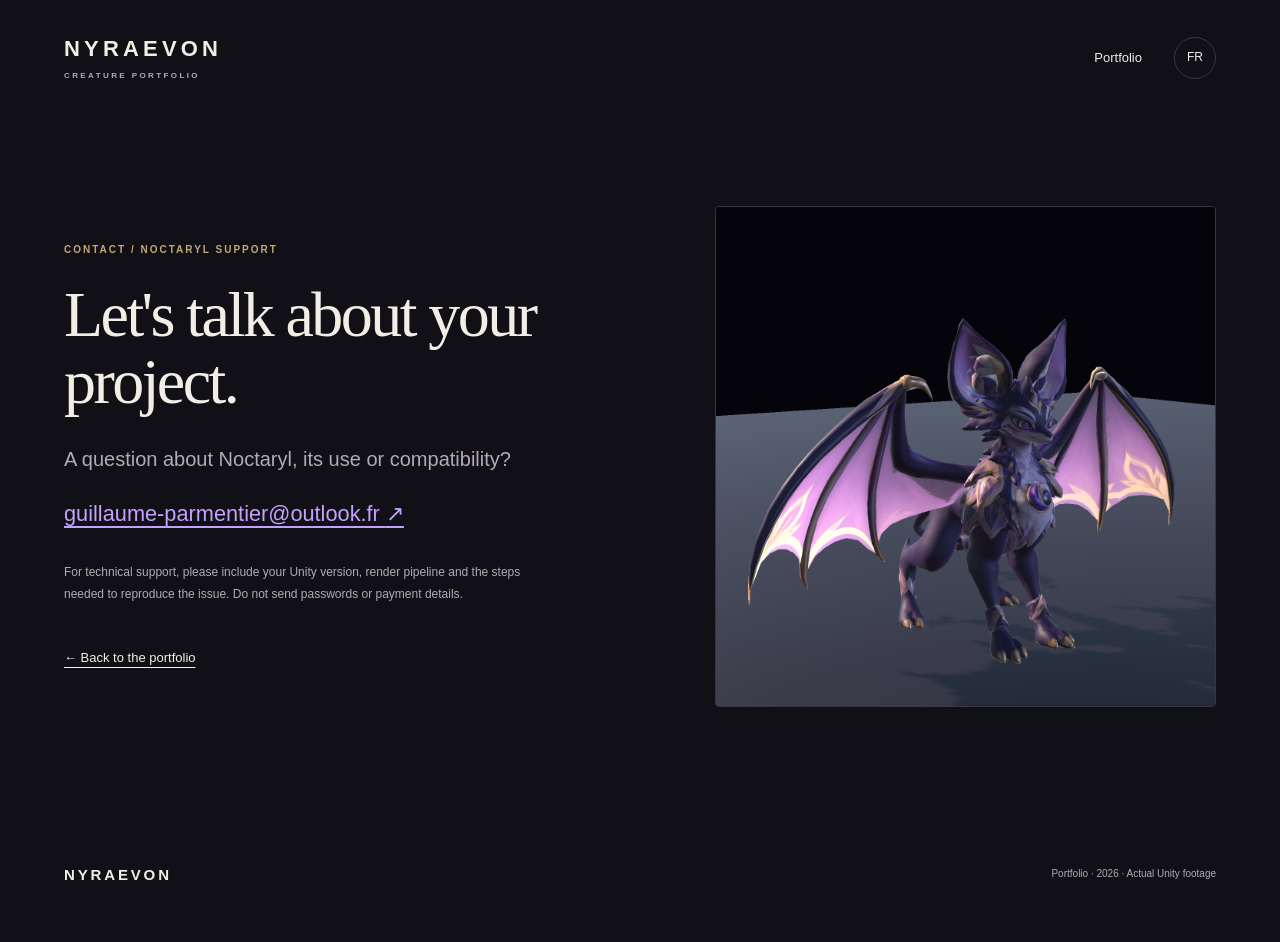
==== contact.html @ d4795629 "Publish NYRAEVON portfolio featuring Noctaryl Public showcase with actual Unity captures, a demonstr" ====
<!doctype html><html lang="en"><head><meta charset="utf-8"><meta name="viewport" content="width=device-width,initial-scale=1"><title>Contact & support — NYRAEVON</title><meta name="description" content="Contact NYRAEVON for questions and support about Noctaryl, the animated darkness familiar for Unity URP."><link rel="icon" href="noctaryl-icon.png"><link rel="stylesheet" href="style.css"><script src="site.js" defer></script></head><body><a class="skip" href="#main">Skip to content</a><header class="nav wrap"><a class="brand" href="./">NYRAEVON<span>CREATURE PORTFOLIO</span></a><nav aria-label="Main navigation"><a href="./" data-fr="Portfolio">Portfolio</a><button class="language" type="button" aria-label="Passer en français">FR</button></nav></header><main id="main" class="wrap contact-page"><div><p class="eyebrow" data-fr="CONTACT / SUPPORT NOCTARYL">CONTACT / NOCTARYL SUPPORT</p><h1 data-fr="Parlons de votre projet.">Let's talk about your project.</h1><p class="lead" data-fr="Une question sur Noctaryl, son utilisation ou sa compatibilité ?">A question about Noctaryl, its use or compatibility?</p><a class="email" href="mailto:guillaume-parmentier@outlook.fr?subject=Noctaryl%20%E2%80%94%20support">guillaume-parmentier@outlook.fr <span aria-hidden="true">↗</span></a><p class="muted small" data-fr="Pour une demande technique, précisez votre version de Unity, votre pipeline de rendu et les étapes permettant de reproduire le problème. Ne joignez pas de mots de passe ni d'informations de paiement.">For technical support, please include your Unity version, render pipeline and the steps needed to reproduce the issue. Do not send passwords or payment details.</p><a class="text-link" href="./" data-fr="← Revenir au portfolio">← Back to the portfolio</a></div><img src="noctaryl-cover.png" width="1950" height="1300" alt="Noctaryl, rendered in Unity" class="contact-art"></main><footer class="wrap footer"><a class="brand" href="./">NYRAEVON</a><p data-fr="Portfolio · 2026 · Captures réelles dans Unity">Portfolio · 2026 · Actual Unity footage</p></footer></body></html>
---- style.css ----
@charset "utf-8";
:root{color-scheme:dark;--bg:#111016;--panel:#1a1720;--ink:#f3eee5;--muted:#b2aab9;--line:#3b3441;--accent:#c4a1ff;--gold:#c3a776}
*{box-sizing:border-box}html{scroll-behavior:smooth;scroll-padding-top:30px}body{margin:0;background:var(--bg);color:var(--ink);font:16px/1.65 "Segoe UI",Arial,sans-serif}a{color:inherit;text-underline-offset:5px}button{font:inherit}button,a,summary{touch-action:manipulation}a:focus-visible,button:focus-visible,summary:focus-visible{outline:3px solid var(--accent);outline-offset:5px}img{max-width:100%;height:auto;display:block}figure{margin:0}.wrap{max-width:1320px;margin-inline:auto;padding-inline:5%}.nav{min-height:116px;display:flex;align-items:center;justify-content:space-between;gap:28px}.brand{text-decoration:none;font-weight:650;font-size:22px;letter-spacing:.19em;line-height:1.3}.brand span{display:block;font-size:8px;letter-spacing:.3em;color:var(--muted);margin-top:8px}.nav nav{display:flex;align-items:center;gap:32px;font-size:13px}.nav nav a{text-decoration:none}.nav nav a:hover{color:var(--accent)}.language{border:1px solid var(--line);border-radius:50%;width:42px;height:42px;color:var(--ink);background:none;cursor:pointer;font-size:12px}.skip{position:absolute;top:-70px;left:20px;background:var(--ink);color:var(--bg);padding:10px;z-index:4}.skip:focus{top:5px}.hero{padding-top:60px;padding-bottom:78px;display:grid;grid-template-columns:.95fr 1.1fr;gap:28px;align-items:center}.eyebrow{color:var(--gold);font-size:10px;letter-spacing:.2em;font-weight:650;text-transform:uppercase;margin:0 0 22px}h1,h2{font-family:Georgia,"Times New Roman",serif;font-weight:400;letter-spacing:-.04em;line-height:1.05;margin:0}h1{font-size:clamp(64px,7.6vw,112px)}.dot{color:var(--accent)}.hero .lead{font-size:25px;line-height:1.35;margin:22px 0}.intro{max-width:400px;color:var(--muted);font-size:15px;margin-bottom:30px}.button{display:inline-flex;justify-content:space-between;gap:30px;align-items:center;padding:14px 18px;border:1px solid #746280;border-radius:3px;text-decoration:none;font-size:12px;transition:background .2s}.button:hover{background:#31263d}.button>span:last-child{font-size:21px;color:var(--accent)}.status{display:flex;align-items:center;gap:9px;color:var(--muted);font-size:10px;margin-top:20px;line-height:1.5}.status>span:first-child{background:var(--gold);width:5px;height:5px;border-radius:50%;flex:none}.hero-art{position:relative;border:1px solid #463a50;border-radius:3px;overflow:hidden;box-shadow:0 18px 70px #6a3a9520;background:#201c29}.hero-art img{width:100%;aspect-ratio:1.35;object-fit:cover}.hero-art figcaption{display:flex;justify-content:space-between;background:#17151bd9;padding:12px 18px;font-size:8px;letter-spacing:.14em;color:#c5b9ce}.facts{display:grid;grid-template-columns:repeat(4,1fr)}.facts p{border-top:1px solid var(--line);margin:0;padding:24px 18px 18px 0;display:flex;align-items:center;gap:16px}.facts strong{font-family:Georgia,serif;font-size:30px;font-weight:400;line-height:1}.facts span{color:var(--muted);font-size:10px;max-width:105px;line-height:1.5}.section{padding-top:100px;padding-bottom:15px}.section-heading{display:grid;grid-template-columns:1fr 2fr;gap:30px;margin-bottom:32px}.section-heading .eyebrow{padding-top:10px}h2{font-size:clamp(32px,3.3vw,48px);max-width:690px}.section-heading p:not(.eyebrow){color:var(--muted);font-size:14px;max-width:600px;line-height:1.7;margin:18px 0 0}.film{background:#1b1721;border:1px solid var(--line);border-radius:4px;overflow:hidden}video{width:100%;display:block;max-height:660px;background:#0b090e;aspect-ratio:16/9}.film-caption{display:flex;justify-content:space-between;align-items:center;padding:14px 22px;font-size:9px;letter-spacing:.1em;color:var(--muted)}.film-caption a{color:var(--ink);font-size:11px;letter-spacing:0}.combat-grid{display:grid;grid-template-columns:1fr 1fr;gap:28px}.combat-grid img{border-radius:3px;aspect-ratio:16/9;object-fit:cover;border:1px solid var(--line)}.combat-grid figcaption{display:flex;gap:16px;padding-top:22px}.image-index{font-size:10px;letter-spacing:.1em;color:var(--gold);padding-top:4px}h3{font-weight:500;margin:0 0 7px;font-size:21px;letter-spacing:-.02em}.combat-grid p{margin:0;color:var(--muted);font-size:13px;line-height:1.7}.note-row{border-top:1px solid var(--line);border-bottom:1px solid var(--line);display:flex;gap:45px;align-items:center;padding:18px 0;margin-top:34px}.small-label{font-size:9px;letter-spacing:.13em;color:var(--gold);flex:none}.note-row p{margin:0;font-size:12px;color:var(--muted)}.life{display:grid;grid-template-columns:.85fr 1fr;gap:70px;align-items:center}.life-copy>p:not(.eyebrow){color:var(--muted);font-size:14px;margin-top:24px}.life-images{display:grid;gap:24px}.life-images img{border:1px solid var(--line);border-radius:3px}.life-images figcaption{font-size:10px;color:var(--muted);margin-top:9px}.about{display:grid;grid-template-columns:1fr .8fr;gap:80px;margin-bottom:80px}.about h2{max-width:560px;font-size:38px}.about p:not(.eyebrow){font-size:14px;margin-top:24px}.muted{color:var(--muted)}.small{font-size:12px!important;line-height:1.8}details{background:var(--panel);border:1px solid var(--line);border-radius:4px;align-self:start;padding:24px}summary{cursor:pointer;font-size:15px;font-weight:500}dl{font-size:12px;margin-bottom:22px}dl div{display:flex;justify-content:space-between;gap:16px;border-bottom:1px solid var(--line);padding:10px 0}dt{color:var(--muted)}dd{margin:0;text-align:right}details p{font-size:12px!important}.contact-strip{display:flex;align-items:center;justify-content:space-between;gap:34px;padding-top:40px;padding-bottom:45px;border-top:1px solid var(--line);border-bottom:1px solid var(--line);background:linear-gradient(100deg,#241d2b33,transparent)}.contact-strip .eyebrow{margin-bottom:12px}.contact-strip h2{font-size:34px}.button-light{border-color:var(--accent);flex:none}.footer{display:flex;gap:28px;justify-content:space-between;align-items:center;min-height:135px;font-size:10px;color:var(--muted)}.footer .brand{color:var(--ink);font-size:15px}.footer>a:last-child{font-size:12px}.contact-page{padding-top:90px;padding-bottom:100px;min-height:70vh;display:grid;grid-template-columns:1.2fr 1fr;align-items:center;gap:50px}.contact-page h1{font-size:clamp(45px,5vw,70px);max-width:640px}.contact-page .lead{font-size:20px;margin:28px 0 20px;color:var(--muted)}.email{font-size:clamp(15px,1.7vw,23px);overflow-wrap:anywhere;display:inline-block;margin-bottom:18px;color:var(--accent)}.contact-page .small{max-width:490px}.text-link{display:inline-block;margin-top:30px;font-size:13px}.contact-art{border-radius:4px;border:1px solid var(--line);aspect-ratio:1;object-fit:cover}
@media(min-width:850px){details{margin-top:34px}}
@media(max-width:849px){.nav{min-height:95px}.nav nav{gap:18px}.hero{padding-top:30px;grid-template-columns:1fr;gap:38px}.hero .intro{max-width:550px}.hero-art img{aspect-ratio:1.6}.facts{grid-template-columns:1fr 1fr}.facts p{padding-top:20px}.section{padding-top:72px}.section-heading{grid-template-columns:1fr;gap:2px}.section-heading .eyebrow{margin-bottom:16px}.life,.about{grid-template-columns:1fr;gap:36px}.life-images{grid-template-columns:1fr 1fr;gap:16px}.life-copy{max-width:620px}.about{margin-bottom:55px}.contact-strip{align-items:flex-start;flex-direction:column}.contact-page{grid-template-columns:1fr;padding-top:45px;gap:40px}.contact-art{max-width:520px;aspect-ratio:1.5}.footer{flex-wrap:wrap;justify-content:flex-start;padding-block:32px;gap:15px}.footer p{flex-basis:100%;order:3;margin:0}.footer>a:last-child{margin-left:auto}}
@media(max-width:520px){.nav .brand{font-size:16px}.brand span{font-size:6px}.nav nav{gap:14px;font-size:11px}.nav nav a[href="#about"]{display:none}.language{width:34px;height:34px;font-size:10px}h1{font-size:70px}.hero .lead{font-size:23px}.intro{font-size:14px}.hero{padding-bottom:40px}.facts strong{font-size:28px}.facts p{gap:12px}.combat-grid{grid-template-columns:1fr;gap:36px}.life-images{grid-template-columns:1fr}.note-row{gap:18px;align-items:flex-start;flex-direction:column}.film-caption{font-size:7px;padding:12px;gap:15px}.film-caption a{font-size:10px}.contact-strip h2{font-size:29px}.about h2{font-size:32px}.hero-art figcaption{font-size:7px}.contact-page h1{font-size:48px}}
@media(prefers-reduced-motion:reduce){html{scroll-behavior:auto}*{transition:none!important}}
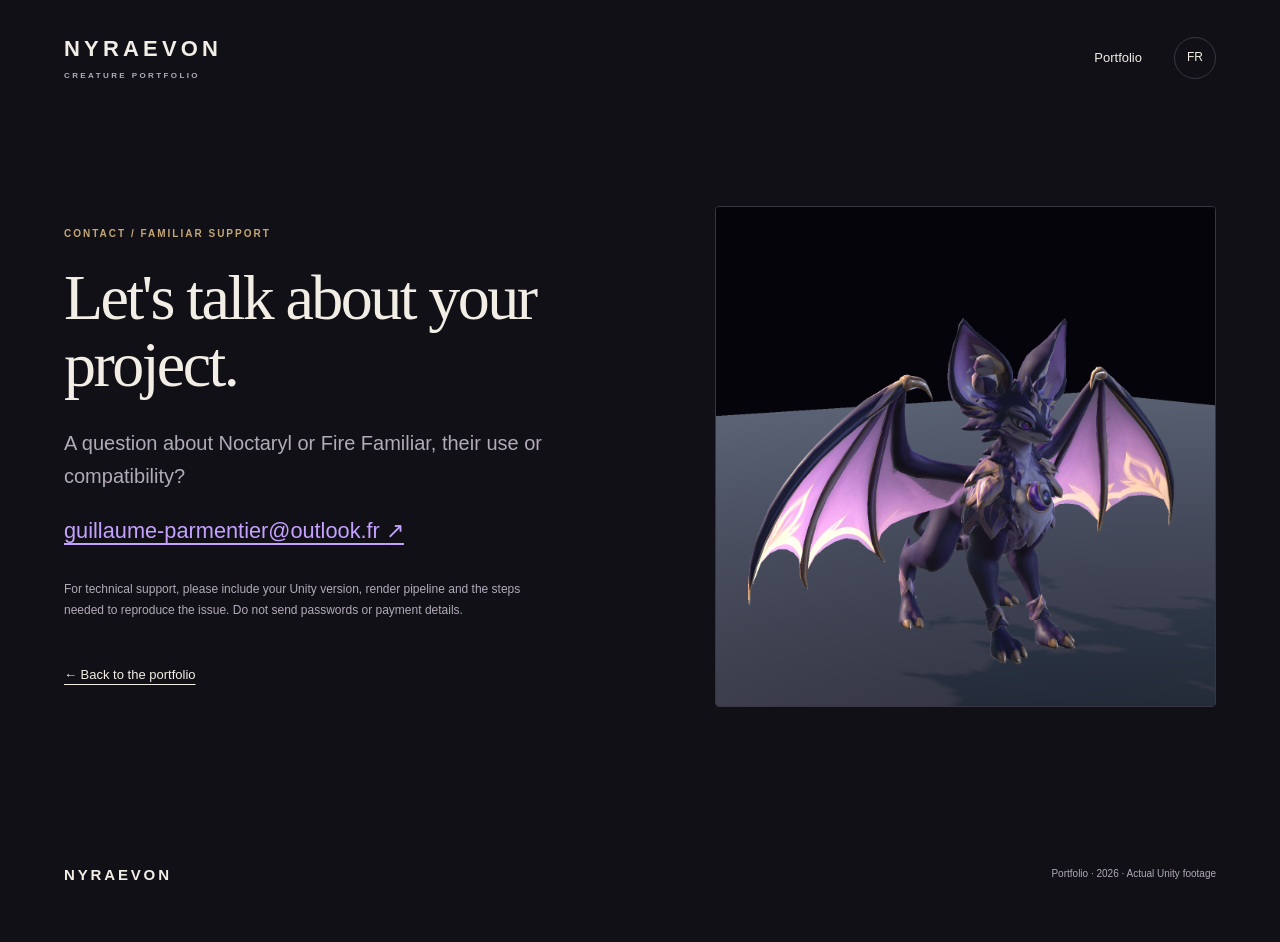
==== commit f8cfaee9: "Add Fire Familiar Unity showcase and two-creature portfolio Add actual Unity Windows footage and cap" ====
--- a/contact.html
+++ b/contact.html
@@ -1 +1 @@
-<!doctype html><html lang="en"><head><meta charset="utf-8"><meta name="viewport" content="width=device-width,initial-scale=1"><title>Contact & support — NYRAEVON</title><meta name="description" content="Contact NYRAEVON for questions and support about Noctaryl, the animated darkness familiar for Unity URP."><link rel="icon" href="noctaryl-icon.png"><link rel="stylesheet" href="style.css"><script src="site.js" defer></script></head><body><a class="skip" href="#main">Skip to content</a><header class="nav wrap"><a class="brand" href="./">NYRAEVON<span>CREATURE PORTFOLIO</span></a><nav aria-label="Main navigation"><a href="./" data-fr="Portfolio">Portfolio</a><button class="language" type="button" aria-label="Passer en français">FR</button></nav></header><main id="main" class="wrap contact-page"><div><p class="eyebrow" data-fr="CONTACT / SUPPORT NOCTARYL">CONTACT / NOCTARYL SUPPORT</p><h1 data-fr="Parlons de votre projet.">Let's talk about your project.</h1><p class="lead" data-fr="Une question sur Noctaryl, son utilisation ou sa compatibilité ?">A question about Noctaryl, its use or compatibility?</p><a class="email" href="mailto:guillaume-parmentier@outlook.fr?subject=Noctaryl%20%E2%80%94%20support">guillaume-parmentier@outlook.fr <span aria-hidden="true">↗</span></a><p class="muted small" data-fr="Pour une demande technique, précisez votre version de Unity, votre pipeline de rendu et les étapes permettant de reproduire le problème. Ne joignez pas de mots de passe ni d'informations de paiement.">For technical support, please include your Unity version, render pipeline and the steps needed to reproduce the issue. Do not send passwords or payment details.</p><a class="text-link" href="./" data-fr="← Revenir au portfolio">← Back to the portfolio</a></div><img src="noctaryl-cover.png" width="1950" height="1300" alt="Noctaryl, rendered in Unity" class="contact-art"></main><footer class="wrap footer"><a class="brand" href="./">NYRAEVON</a><p data-fr="Portfolio · 2026 · Captures réelles dans Unity">Portfolio · 2026 · Actual Unity footage</p></footer></body></html>
+<!doctype html><html lang="en"><head><meta charset="utf-8"><meta name="viewport" content="width=device-width,initial-scale=1"><title>Contact & support — NYRAEVON</title><meta name="description" content="Contact NYRAEVON for questions and support about Noctaryl, the animated darkness familiar for Unity URP."><link rel="icon" href="noctaryl-icon.png"><link rel="stylesheet" href="style.css"><script src="site.js" defer></script></head><body><a class="skip" href="#main">Skip to content</a><header class="nav wrap"><a class="brand" href="./">NYRAEVON<span>CREATURE PORTFOLIO</span></a><nav aria-label="Main navigation"><a href="./" data-fr="Portfolio">Portfolio</a><button class="language" type="button" aria-label="Passer en français">FR</button></nav></header><main id="main" class="wrap contact-page"><div><p class="eyebrow" data-fr="CONTACT / SUPPORT FAMILIERS">CONTACT / FAMILIAR SUPPORT</p><h1 data-fr="Parlons de votre projet.">Let's talk about your project.</h1><p class="lead" data-fr="Une question sur Noctaryl ou le Félin de Feu, leur utilisation ou leur compatibilité ?">A question about Noctaryl or Fire Familiar, their use or compatibility?</p><a class="email" href="mailto:guillaume-parmentier@outlook.fr?subject=NYRAEVON%20%E2%80%94%20support">guillaume-parmentier@outlook.fr <span aria-hidden="true">↗</span></a><p class="muted small" data-fr="Pour une demande technique, précisez votre version de Unity, votre pipeline de rendu et les étapes permettant de reproduire le problème. Ne joignez pas de mots de passe ni d'informations de paiement.">For technical support, please include your Unity version, render pipeline and the steps needed to reproduce the issue. Do not send passwords or payment details.</p><a class="text-link" href="./" data-fr="← Revenir au portfolio">← Back to the portfolio</a></div><img src="noctaryl-cover.png" width="1950" height="1300" alt="Noctaryl, rendered in Unity" class="contact-art"></main><footer class="wrap footer"><a class="brand" href="./">NYRAEVON</a><p data-fr="Portfolio · 2026 · Captures réelles dans Unity">Portfolio · 2026 · Actual Unity footage</p></footer></body></html>
--- a/style.css
+++ b/style.css
@@ -1,7 +1,11 @@
-@charset "utf-8";
-:root{color-scheme:dark;--bg:#111016;--panel:#1a1720;--ink:#f3eee5;--muted:#b2aab9;--line:#3b3441;--accent:#c4a1ff;--gold:#c3a776}
-*{box-sizing:border-box}html{scroll-behavior:smooth;scroll-padding-top:30px}body{margin:0;background:var(--bg);color:var(--ink);font:16px/1.65 "Segoe UI",Arial,sans-serif}a{color:inherit;text-underline-offset:5px}button{font:inherit}button,a,summary{touch-action:manipulation}a:focus-visible,button:focus-visible,summary:focus-visible{outline:3px solid var(--accent);outline-offset:5px}img{max-width:100%;height:auto;display:block}figure{margin:0}.wrap{max-width:1320px;margin-inline:auto;padding-inline:5%}.nav{min-height:116px;display:flex;align-items:center;justify-content:space-between;gap:28px}.brand{text-decoration:none;font-weight:650;font-size:22px;letter-spacing:.19em;line-height:1.3}.brand span{display:block;font-size:8px;letter-spacing:.3em;color:var(--muted);margin-top:8px}.nav nav{display:flex;align-items:center;gap:32px;font-size:13px}.nav nav a{text-decoration:none}.nav nav a:hover{color:var(--accent)}.language{border:1px solid var(--line);border-radius:50%;width:42px;height:42px;color:var(--ink);background:none;cursor:pointer;font-size:12px}.skip{position:absolute;top:-70px;left:20px;background:var(--ink);color:var(--bg);padding:10px;z-index:4}.skip:focus{top:5px}.hero{padding-top:60px;padding-bottom:78px;display:grid;grid-template-columns:.95fr 1.1fr;gap:28px;align-items:center}.eyebrow{color:var(--gold);font-size:10px;letter-spacing:.2em;font-weight:650;text-transform:uppercase;margin:0 0 22px}h1,h2{font-family:Georgia,"Times New Roman",serif;font-weight:400;letter-spacing:-.04em;line-height:1.05;margin:0}h1{font-size:clamp(64px,7.6vw,112px)}.dot{color:var(--accent)}.hero .lead{font-size:25px;line-height:1.35;margin:22px 0}.intro{max-width:400px;color:var(--muted);font-size:15px;margin-bottom:30px}.button{display:inline-flex;justify-content:space-between;gap:30px;align-items:center;padding:14px 18px;border:1px solid #746280;border-radius:3px;text-decoration:none;font-size:12px;transition:background .2s}.button:hover{background:#31263d}.button>span:last-child{font-size:21px;color:var(--accent)}.status{display:flex;align-items:center;gap:9px;color:var(--muted);font-size:10px;margin-top:20px;line-height:1.5}.status>span:first-child{background:var(--gold);width:5px;height:5px;border-radius:50%;flex:none}.hero-art{position:relative;border:1px solid #463a50;border-radius:3px;overflow:hidden;box-shadow:0 18px 70px #6a3a9520;background:#201c29}.hero-art img{width:100%;aspect-ratio:1.35;object-fit:cover}.hero-art figcaption{display:flex;justify-content:space-between;background:#17151bd9;padding:12px 18px;font-size:8px;letter-spacing:.14em;color:#c5b9ce}.facts{display:grid;grid-template-columns:repeat(4,1fr)}.facts p{border-top:1px solid var(--line);margin:0;padding:24px 18px 18px 0;display:flex;align-items:center;gap:16px}.facts strong{font-family:Georgia,serif;font-size:30px;font-weight:400;line-height:1}.facts span{color:var(--muted);font-size:10px;max-width:105px;line-height:1.5}.section{padding-top:100px;padding-bottom:15px}.section-heading{display:grid;grid-template-columns:1fr 2fr;gap:30px;margin-bottom:32px}.section-heading .eyebrow{padding-top:10px}h2{font-size:clamp(32px,3.3vw,48px);max-width:690px}.section-heading p:not(.eyebrow){color:var(--muted);font-size:14px;max-width:600px;line-height:1.7;margin:18px 0 0}.film{background:#1b1721;border:1px solid var(--line);border-radius:4px;overflow:hidden}video{width:100%;display:block;max-height:660px;background:#0b090e;aspect-ratio:16/9}.film-caption{display:flex;justify-content:space-between;align-items:center;padding:14px 22px;font-size:9px;letter-spacing:.1em;color:var(--muted)}.film-caption a{color:var(--ink);font-size:11px;letter-spacing:0}.combat-grid{display:grid;grid-template-columns:1fr 1fr;gap:28px}.combat-grid img{border-radius:3px;aspect-ratio:16/9;object-fit:cover;border:1px solid var(--line)}.combat-grid figcaption{display:flex;gap:16px;padding-top:22px}.image-index{font-size:10px;letter-spacing:.1em;color:var(--gold);padding-top:4px}h3{font-weight:500;margin:0 0 7px;font-size:21px;letter-spacing:-.02em}.combat-grid p{margin:0;color:var(--muted);font-size:13px;line-height:1.7}.note-row{border-top:1px solid var(--line);border-bottom:1px solid var(--line);display:flex;gap:45px;align-items:center;padding:18px 0;margin-top:34px}.small-label{font-size:9px;letter-spacing:.13em;color:var(--gold);flex:none}.note-row p{margin:0;font-size:12px;color:var(--muted)}.life{display:grid;grid-template-columns:.85fr 1fr;gap:70px;align-items:center}.life-copy>p:not(.eyebrow){color:var(--muted);font-size:14px;margin-top:24px}.life-images{display:grid;gap:24px}.life-images img{border:1px solid var(--line);border-radius:3px}.life-images figcaption{font-size:10px;color:var(--muted);margin-top:9px}.about{display:grid;grid-template-columns:1fr .8fr;gap:80px;margin-bottom:80px}.about h2{max-width:560px;font-size:38px}.about p:not(.eyebrow){font-size:14px;margin-top:24px}.muted{color:var(--muted)}.small{font-size:12px!important;line-height:1.8}details{background:var(--panel);border:1px solid var(--line);border-radius:4px;align-self:start;padding:24px}summary{cursor:pointer;font-size:15px;font-weight:500}dl{font-size:12px;margin-bottom:22px}dl div{display:flex;justify-content:space-between;gap:16px;border-bottom:1px solid var(--line);padding:10px 0}dt{color:var(--muted)}dd{margin:0;text-align:right}details p{font-size:12px!important}.contact-strip{display:flex;align-items:center;justify-content:space-between;gap:34px;padding-top:40px;padding-bottom:45px;border-top:1px solid var(--line);border-bottom:1px solid var(--line);background:linear-gradient(100deg,#241d2b33,transparent)}.contact-strip .eyebrow{margin-bottom:12px}.contact-strip h2{font-size:34px}.button-light{border-color:var(--accent);flex:none}.footer{display:flex;gap:28px;justify-content:space-between;align-items:center;min-height:135px;font-size:10px;color:var(--muted)}.footer .brand{color:var(--ink);font-size:15px}.footer>a:last-child{font-size:12px}.contact-page{padding-top:90px;padding-bottom:100px;min-height:70vh;display:grid;grid-template-columns:1.2fr 1fr;align-items:center;gap:50px}.contact-page h1{font-size:clamp(45px,5vw,70px);max-width:640px}.contact-page .lead{font-size:20px;margin:28px 0 20px;color:var(--muted)}.email{font-size:clamp(15px,1.7vw,23px);overflow-wrap:anywhere;display:inline-block;margin-bottom:18px;color:var(--accent)}.contact-page .small{max-width:490px}.text-link{display:inline-block;margin-top:30px;font-size:13px}.contact-art{border-radius:4px;border:1px solid var(--line);aspect-ratio:1;object-fit:cover}
-@media(min-width:850px){details{margin-top:34px}}
-@media(max-width:849px){.nav{min-height:95px}.nav nav{gap:18px}.hero{padding-top:30px;grid-template-columns:1fr;gap:38px}.hero .intro{max-width:550px}.hero-art img{aspect-ratio:1.6}.facts{grid-template-columns:1fr 1fr}.facts p{padding-top:20px}.section{padding-top:72px}.section-heading{grid-template-columns:1fr;gap:2px}.section-heading .eyebrow{margin-bottom:16px}.life,.about{grid-template-columns:1fr;gap:36px}.life-images{grid-template-columns:1fr 1fr;gap:16px}.life-copy{max-width:620px}.about{margin-bottom:55px}.contact-strip{align-items:flex-start;flex-direction:column}.contact-page{grid-template-columns:1fr;padding-top:45px;gap:40px}.contact-art{max-width:520px;aspect-ratio:1.5}.footer{flex-wrap:wrap;justify-content:flex-start;padding-block:32px;gap:15px}.footer p{flex-basis:100%;order:3;margin:0}.footer>a:last-child{margin-left:auto}}
-@media(max-width:520px){.nav .brand{font-size:16px}.brand span{font-size:6px}.nav nav{gap:14px;font-size:11px}.nav nav a[href="#about"]{display:none}.language{width:34px;height:34px;font-size:10px}h1{font-size:70px}.hero .lead{font-size:23px}.intro{font-size:14px}.hero{padding-bottom:40px}.facts strong{font-size:28px}.facts p{gap:12px}.combat-grid{grid-template-columns:1fr;gap:36px}.life-images{grid-template-columns:1fr}.note-row{gap:18px;align-items:flex-start;flex-direction:column}.film-caption{font-size:7px;padding:12px;gap:15px}.film-caption a{font-size:10px}.contact-strip h2{font-size:29px}.about h2{font-size:32px}.hero-art figcaption{font-size:7px}.contact-page h1{font-size:48px}}
-@media(prefers-reduced-motion:reduce){html{scroll-behavior:auto}*{transition:none!important}}
+@charset "utf-8";
+:root{color-scheme:dark;--bg:#111016;--panel:#1a1720;--ink:#f3eee5;--muted:#b2aab9;--line:#3b3441;--accent:#c4a1ff;--gold:#c3a776}
+*{box-sizing:border-box}html{scroll-behavior:smooth;scroll-padding-top:30px}body{margin:0;background:var(--bg);color:var(--ink);font:16px/1.65 "Segoe UI",Arial,sans-serif}a{color:inherit;text-underline-offset:5px}button{font:inherit}button,a,summary{touch-action:manipulation}a:focus-visible,button:focus-visible,summary:focus-visible{outline:3px solid var(--accent);outline-offset:5px}img{max-width:100%;height:auto;display:block}figure{margin:0}.wrap{max-width:1320px;margin-inline:auto;padding-inline:5%}.nav{min-height:116px;display:flex;align-items:center;justify-content:space-between;gap:28px}.brand{text-decoration:none;font-weight:650;font-size:22px;letter-spacing:.19em;line-height:1.3}.brand span{display:block;font-size:8px;letter-spacing:.3em;color:var(--muted);margin-top:8px}.nav nav{display:flex;align-items:center;gap:32px;font-size:13px}.nav nav a{text-decoration:none}.nav nav a:hover{color:var(--accent)}.language{border:1px solid var(--line);border-radius:50%;width:42px;height:42px;color:var(--ink);background:none;cursor:pointer;font-size:12px}.skip{position:absolute;top:-70px;left:20px;background:var(--ink);color:var(--bg);padding:10px;z-index:4}.skip:focus{top:5px}.hero{padding-top:60px;padding-bottom:78px;display:grid;grid-template-columns:.95fr 1.1fr;gap:28px;align-items:center}.eyebrow{color:var(--gold);font-size:10px;letter-spacing:.2em;font-weight:650;text-transform:uppercase;margin:0 0 22px}h1,h2{font-family:Georgia,"Times New Roman",serif;font-weight:400;letter-spacing:-.04em;line-height:1.05;margin:0}h1{font-size:clamp(64px,7.6vw,112px)}.dot{color:var(--accent)}.hero .lead{font-size:25px;line-height:1.35;margin:22px 0}.intro{max-width:400px;color:var(--muted);font-size:15px;margin-bottom:30px}.button{display:inline-flex;justify-content:space-between;gap:30px;align-items:center;padding:14px 18px;border:1px solid #746280;border-radius:3px;text-decoration:none;font-size:12px;transition:background .2s}.button:hover{background:#31263d}.button>span:last-child{font-size:21px;color:var(--accent)}.status{display:flex;align-items:center;gap:9px;color:var(--muted);font-size:10px;margin-top:20px;line-height:1.5}.status>span:first-child{background:var(--gold);width:5px;height:5px;border-radius:50%;flex:none}.hero-art{position:relative;border:1px solid #463a50;border-radius:3px;overflow:hidden;box-shadow:0 18px 70px #6a3a9520;background:#201c29}.hero-art img{width:100%;aspect-ratio:1.35;object-fit:cover}.hero-art figcaption{display:flex;justify-content:space-between;background:#17151bd9;padding:12px 18px;font-size:8px;letter-spacing:.14em;color:#c5b9ce}.facts{display:grid;grid-template-columns:repeat(4,1fr)}.facts p{border-top:1px solid var(--line);margin:0;padding:24px 18px 18px 0;display:flex;align-items:center;gap:16px}.facts strong{font-family:Georgia,serif;font-size:30px;font-weight:400;line-height:1}.facts span{color:var(--muted);font-size:10px;max-width:105px;line-height:1.5}.section{padding-top:100px;padding-bottom:15px}.section-heading{display:grid;grid-template-columns:1fr 2fr;gap:30px;margin-bottom:32px}.section-heading .eyebrow{padding-top:10px}h2{font-size:clamp(32px,3.3vw,48px);max-width:690px}.section-heading p:not(.eyebrow){color:var(--muted);font-size:14px;max-width:600px;line-height:1.7;margin:18px 0 0}.film{background:#1b1721;border:1px solid var(--line);border-radius:4px;overflow:hidden}video{width:100%;display:block;max-height:660px;background:#0b090e;aspect-ratio:16/9}.film-caption{display:flex;justify-content:space-between;align-items:center;padding:14px 22px;font-size:9px;letter-spacing:.1em;color:var(--muted)}.film-caption a{color:var(--ink);font-size:11px;letter-spacing:0}.combat-grid{display:grid;grid-template-columns:1fr 1fr;gap:28px}.combat-grid img{border-radius:3px;aspect-ratio:16/9;object-fit:cover;border:1px solid var(--line)}.combat-grid figcaption{display:flex;gap:16px;padding-top:22px}.image-index{font-size:10px;letter-spacing:.1em;color:var(--gold);padding-top:4px}h3{font-weight:500;margin:0 0 7px;font-size:21px;letter-spacing:-.02em}.combat-grid p{margin:0;color:var(--muted);font-size:13px;line-height:1.7}.note-row{border-top:1px solid var(--line);border-bottom:1px solid var(--line);display:flex;gap:45px;align-items:center;padding:18px 0;margin-top:34px}.small-label{font-size:9px;letter-spacing:.13em;color:var(--gold);flex:none}.note-row p{margin:0;font-size:12px;color:var(--muted)}.life{display:grid;grid-template-columns:.85fr 1fr;gap:70px;align-items:center}.life-copy>p:not(.eyebrow){color:var(--muted);font-size:14px;margin-top:24px}.life-images{display:grid;gap:24px}.life-images img{border:1px solid var(--line);border-radius:3px}.life-images figcaption{font-size:10px;color:var(--muted);margin-top:9px}.about{display:grid;grid-template-columns:1fr .8fr;gap:80px;margin-bottom:80px}.about h2{max-width:560px;font-size:38px}.about p:not(.eyebrow){font-size:14px;margin-top:24px}.muted{color:var(--muted)}.small{font-size:12px!important;line-height:1.8}details{background:var(--panel);border:1px solid var(--line);border-radius:4px;align-self:start;padding:24px}summary{cursor:pointer;font-size:15px;font-weight:500}dl{font-size:12px;margin-bottom:22px}dl div{display:flex;justify-content:space-between;gap:16px;border-bottom:1px solid var(--line);padding:10px 0}dt{color:var(--muted)}dd{margin:0;text-align:right}details p{font-size:12px!important}.contact-strip{display:flex;align-items:center;justify-content:space-between;gap:34px;padding-top:40px;padding-bottom:45px;border-top:1px solid var(--line);border-bottom:1px solid var(--line);background:linear-gradient(100deg,#241d2b33,transparent)}.contact-strip .eyebrow{margin-bottom:12px}.contact-strip h2{font-size:34px}.button-light{border-color:var(--accent);flex:none}.footer{display:flex;gap:28px;justify-content:space-between;align-items:center;min-height:135px;font-size:10px;color:var(--muted)}.footer .brand{color:var(--ink);font-size:15px}.footer>a:last-child{font-size:12px}.contact-page{padding-top:90px;padding-bottom:100px;min-height:70vh;display:grid;grid-template-columns:1.2fr 1fr;align-items:center;gap:50px}.contact-page h1{font-size:clamp(45px,5vw,70px);max-width:640px}.contact-page .lead{font-size:20px;margin:28px 0 20px;color:var(--muted)}.email{font-size:clamp(15px,1.7vw,23px);overflow-wrap:anywhere;display:inline-block;margin-bottom:18px;color:var(--accent)}.contact-page .small{max-width:490px}.text-link{display:inline-block;margin-top:30px;font-size:13px}.contact-art{border-radius:4px;border:1px solid var(--line);aspect-ratio:1;object-fit:cover}
+@media(min-width:850px){details{margin-top:34px}}
+@media(max-width:849px){.nav{min-height:95px}.nav nav{gap:18px}.hero{padding-top:30px;grid-template-columns:1fr;gap:38px}.hero .intro{max-width:550px}.hero-art img{aspect-ratio:1.6}.facts{grid-template-columns:1fr 1fr}.facts p{padding-top:20px}.section{padding-top:72px}.section-heading{grid-template-columns:1fr;gap:2px}.section-heading .eyebrow{margin-bottom:16px}.life,.about{grid-template-columns:1fr;gap:36px}.life-images{grid-template-columns:1fr 1fr;gap:16px}.life-copy{max-width:620px}.about{margin-bottom:55px}.contact-strip{align-items:flex-start;flex-direction:column}.contact-page{grid-template-columns:1fr;padding-top:45px;gap:40px}.contact-art{max-width:520px;aspect-ratio:1.5}.footer{flex-wrap:wrap;justify-content:flex-start;padding-block:32px;gap:15px}.footer p{flex-basis:100%;order:3;margin:0}.footer>a:last-child{margin-left:auto}}
+@media(max-width:520px){.nav .brand{font-size:16px}.brand span{font-size:6px}.nav nav{gap:14px;font-size:11px}.nav nav a[href="#about"]{display:none}.language{width:34px;height:34px;font-size:10px}h1{font-size:70px}.hero .lead{font-size:23px}.intro{font-size:14px}.hero{padding-bottom:40px}.facts strong{font-size:28px}.facts p{gap:12px}.combat-grid{grid-template-columns:1fr;gap:36px}.life-images{grid-template-columns:1fr}.note-row{gap:18px;align-items:flex-start;flex-direction:column}.film-caption{font-size:7px;padding:12px;gap:15px}.film-caption a{font-size:10px}.contact-strip h2{font-size:29px}.about h2{font-size:32px}.hero-art figcaption{font-size:7px}.contact-page h1{font-size:48px}}
+@media(prefers-reduced-motion:reduce){html{scroll-behavior:auto}*{transition:none!important}}
+
+.collection-intro{padding-bottom:50px}.collection-intro h1{font-size:clamp(44px,6vw,82px);max-width:900px}.collection-intro .lead{font-size:19px;color:var(--muted);max-width:620px}.collection{display:grid;grid-template-columns:1fr 1fr;gap:32px}.collection article{border:1px solid var(--line);background:var(--panel);border-radius:4px;overflow:hidden}.collection-art{display:block}.collection-art img{aspect-ratio:1.5;object-fit:cover;width:100%}.collection-copy{padding:30px}.collection h2{font-size:43px}.collection-copy>p{font-size:14px;color:var(--muted)}.collection-about{padding-bottom:65px;max-width:900px}.collection-about>p{color:var(--muted)}.fire-page{--accent:#ffaf65;--gold:#e6b57f}.fire-page .hero-art img{object-fit:contain;background:#0e0e12;aspect-ratio:1.35}.fire-page h1{font-size:clamp(52px,6.6vw,94px)}@media(max-width:700px){.collection{grid-template-columns:1fr}.collection-intro{padding-top:35px}.collection-copy{padding:24px}.collection h2{font-size:36px}}
+
+.collection-intro{padding-top:45px}.collection-intro h1{max-width:800px;font-size:clamp(44px,5.7vw,72px)}
